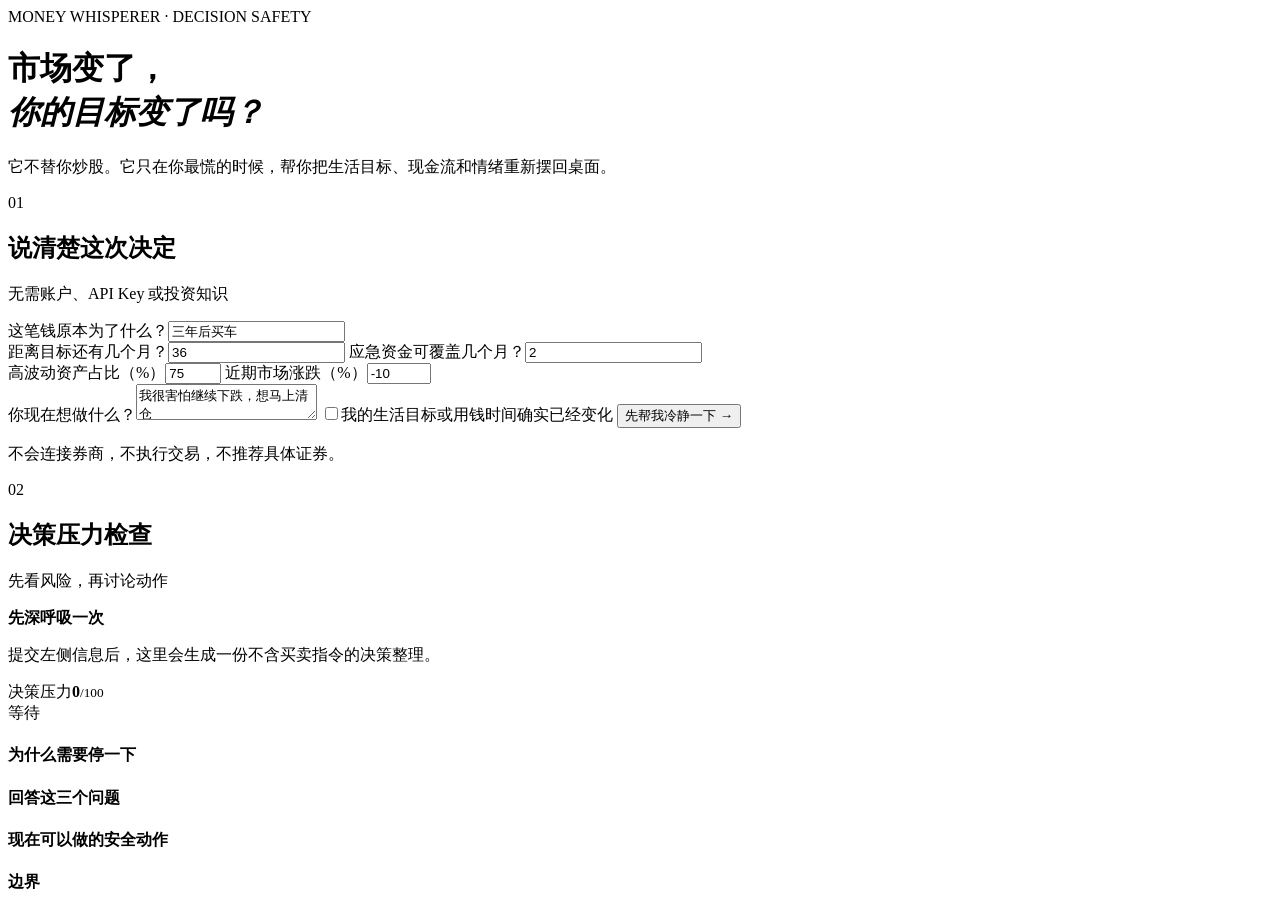
==== static/index.html @ 2cc03061 "launch standalone Money Whisperer" ====
<!doctype html>
<html lang="zh-CN">
  <head>
    <meta charset="UTF-8" />
    <meta name="viewport" content="width=device-width, initial-scale=1.0" />
    <meta name="description" content="市场波动时，先把生活目标和情绪分开。" />
    <title>冷静一下｜理财决策陪伴</title>
    <link rel="stylesheet" href="/styles.css" />
  </head>
  <body>
    <main class="shell">
      <header class="hero">
        <span class="eyebrow">MONEY WHISPERER · DECISION SAFETY</span>
        <h1>市场变了，<br /><em>你的目标变了吗？</em></h1>
        <p>它不替你炒股。它只在你最慌的时候，帮你把生活目标、现金流和情绪重新摆回桌面。</p>
      </header>

      <section class="workspace">
        <form id="assessment-form" class="panel form-panel">
          <div class="panel-heading">
            <span>01</span>
            <div><h2>说清楚这次决定</h2><p>无需账户、API Key 或投资知识</p></div>
          </div>

          <label>这笔钱原本为了什么？<input name="goal" value="三年后买车" required /></label>
          <div class="two">
            <label>距离目标还有几个月？<input name="horizon_months" type="number" min="0" value="36" required /></label>
            <label>应急资金可覆盖几个月？<input name="emergency_months" type="number" min="0" step="0.5" value="2" required /></label>
          </div>
          <div class="two">
            <label>高波动资产占比（%）<input name="risky_asset_pct" type="number" min="0" max="100" value="75" required /></label>
            <label>近期市场涨跌（%）<input name="market_change_pct" type="number" min="-100" max="100" value="-10" required /></label>
          </div>
          <label>你现在想做什么？<textarea name="intended_action" required>我很害怕继续下跌，想马上清仓</textarea></label>
          <label class="check"><input name="goal_changed" type="checkbox" /><span>我的生活目标或用钱时间确实已经变化</span></label>
          <button id="submit-button" type="submit">先帮我冷静一下 <span>→</span></button>
          <p class="fineprint">不会连接券商，不执行交易，不推荐具体证券。</p>
        </form>

        <section class="panel result-panel" aria-live="polite">
          <div class="panel-heading">
            <span>02</span>
            <div><h2>决策压力检查</h2><p>先看风险，再讨论动作</p></div>
          </div>
          <div id="empty-state" class="empty">
            <div class="breath"></div>
            <strong>先深呼吸一次</strong>
            <p>提交左侧信息后，这里会生成一份不含买卖指令的决策整理。</p>
          </div>
          <div id="result" class="result hidden">
            <div class="score-row">
              <div><span>决策压力</span><strong id="score">0</strong><small>/100</small></div>
              <span id="state-badge" class="badge">等待</span>
            </div>
            <h3 id="headline"></h3>
            <div class="section"><h4>为什么需要停一下</h4><div id="signals" class="chips"></div></div>
            <div class="section"><h4>回答这三个问题</h4><ol id="questions"></ol></div>
            <div class="section"><h4>现在可以做的安全动作</h4><ul id="steps"></ul></div>
            <div class="notice"><strong>边界</strong><p id="disclaimer"></p></div>
          </div>
          <p id="error" class="error hidden"></p>
        </section>
      </section>
    </main>
    <script src="/app.js"></script>
  </body>
</html>
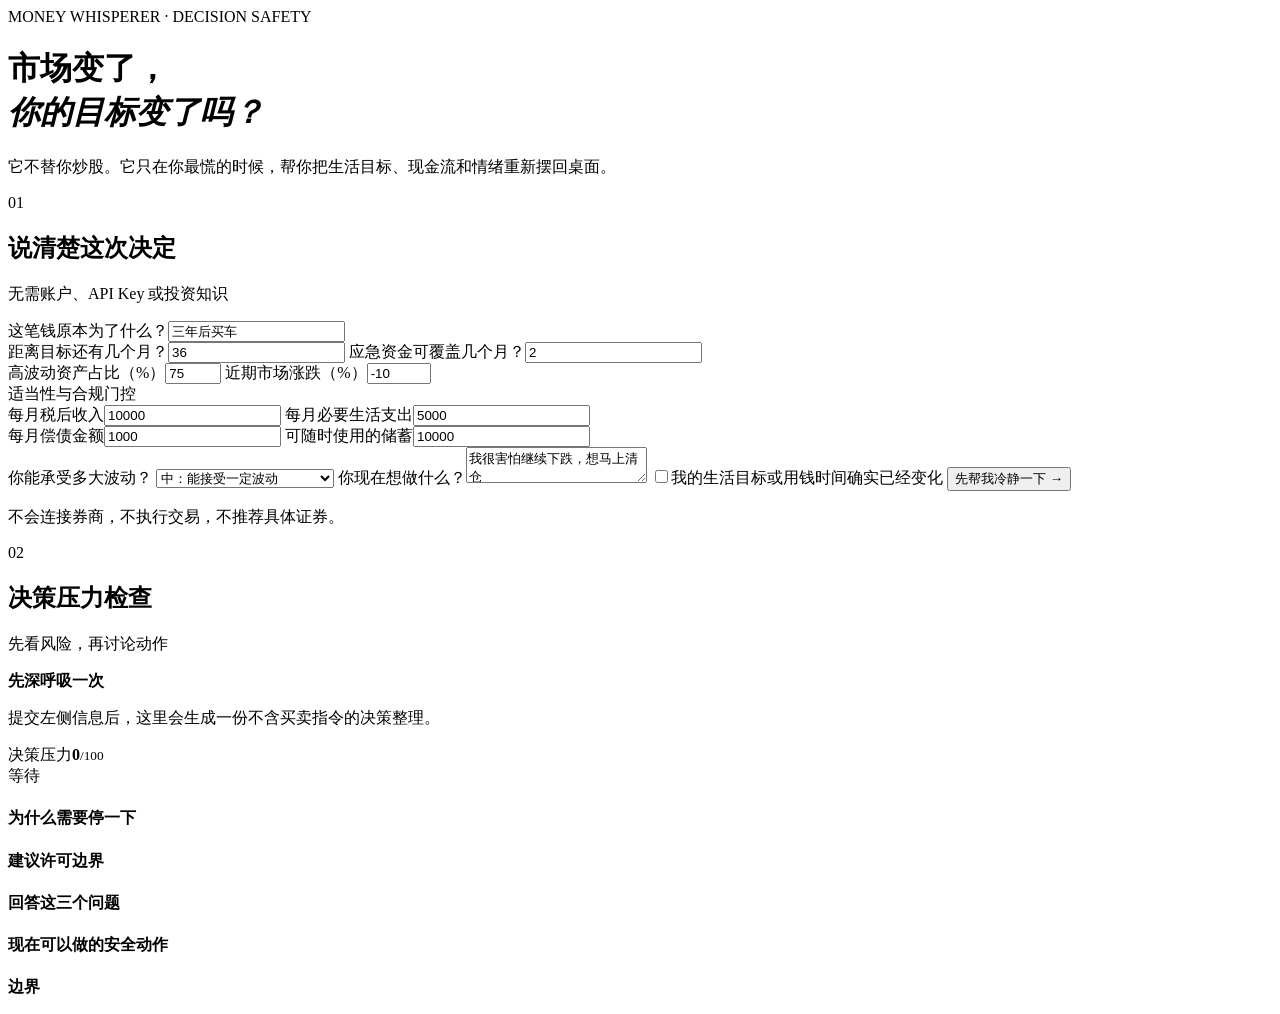
==== commit 9d0fde3f: "add suitability and compliance gate" ====
--- a/static/index.html
+++ b/static/index.html
@@ -31,6 +31,22 @@
             <label>高波动资产占比（%）<input name="risky_asset_pct" type="number" min="0" max="100" value="75" required /></label>
             <label>近期市场涨跌（%）<input name="market_change_pct" type="number" min="-100" max="100" value="-10" required /></label>
           </div>
+          <div class="module-label">适当性与合规门控</div>
+          <div class="two">
+            <label>每月税后收入<input name="monthly_income" type="number" min="0" value="10000" required /></label>
+            <label>每月必要生活支出<input name="monthly_expenses" type="number" min="0" value="5000" required /></label>
+          </div>
+          <div class="two">
+            <label>每月偿债金额<input name="monthly_debt_payment" type="number" min="0" value="1000" required /></label>
+            <label>可随时使用的储蓄<input name="liquid_savings" type="number" min="0" value="10000" required /></label>
+          </div>
+          <label>你能承受多大波动？
+            <select name="risk_tolerance">
+              <option value="low">低：更在意本金稳定</option>
+              <option value="medium" selected>中：能接受一定波动</option>
+              <option value="high">高：理解并能承受较大波动</option>
+            </select>
+          </label>
           <label>你现在想做什么？<textarea name="intended_action" required>我很害怕继续下跌，想马上清仓</textarea></label>
           <label class="check"><input name="goal_changed" type="checkbox" /><span>我的生活目标或用钱时间确实已经变化</span></label>
           <button id="submit-button" type="submit">先帮我冷静一下 <span>→</span></button>
@@ -54,6 +70,12 @@
             </div>
             <h3 id="headline"></h3>
             <div class="section"><h4>为什么需要停一下</h4><div id="signals" class="chips"></div></div>
+            <div class="section gate">
+              <div class="gate-heading"><h4>建议许可边界</h4><span id="gate-status"></span></div>
+              <p id="gate-summary"></p>
+              <div id="gate-metrics" class="metrics"></div>
+              <ul id="gate-reasons"></ul>
+            </div>
             <div class="section"><h4>回答这三个问题</h4><ol id="questions"></ol></div>
             <div class="section"><h4>现在可以做的安全动作</h4><ul id="steps"></ul></div>
             <div class="notice"><strong>边界</strong><p id="disclaimer"></p></div>
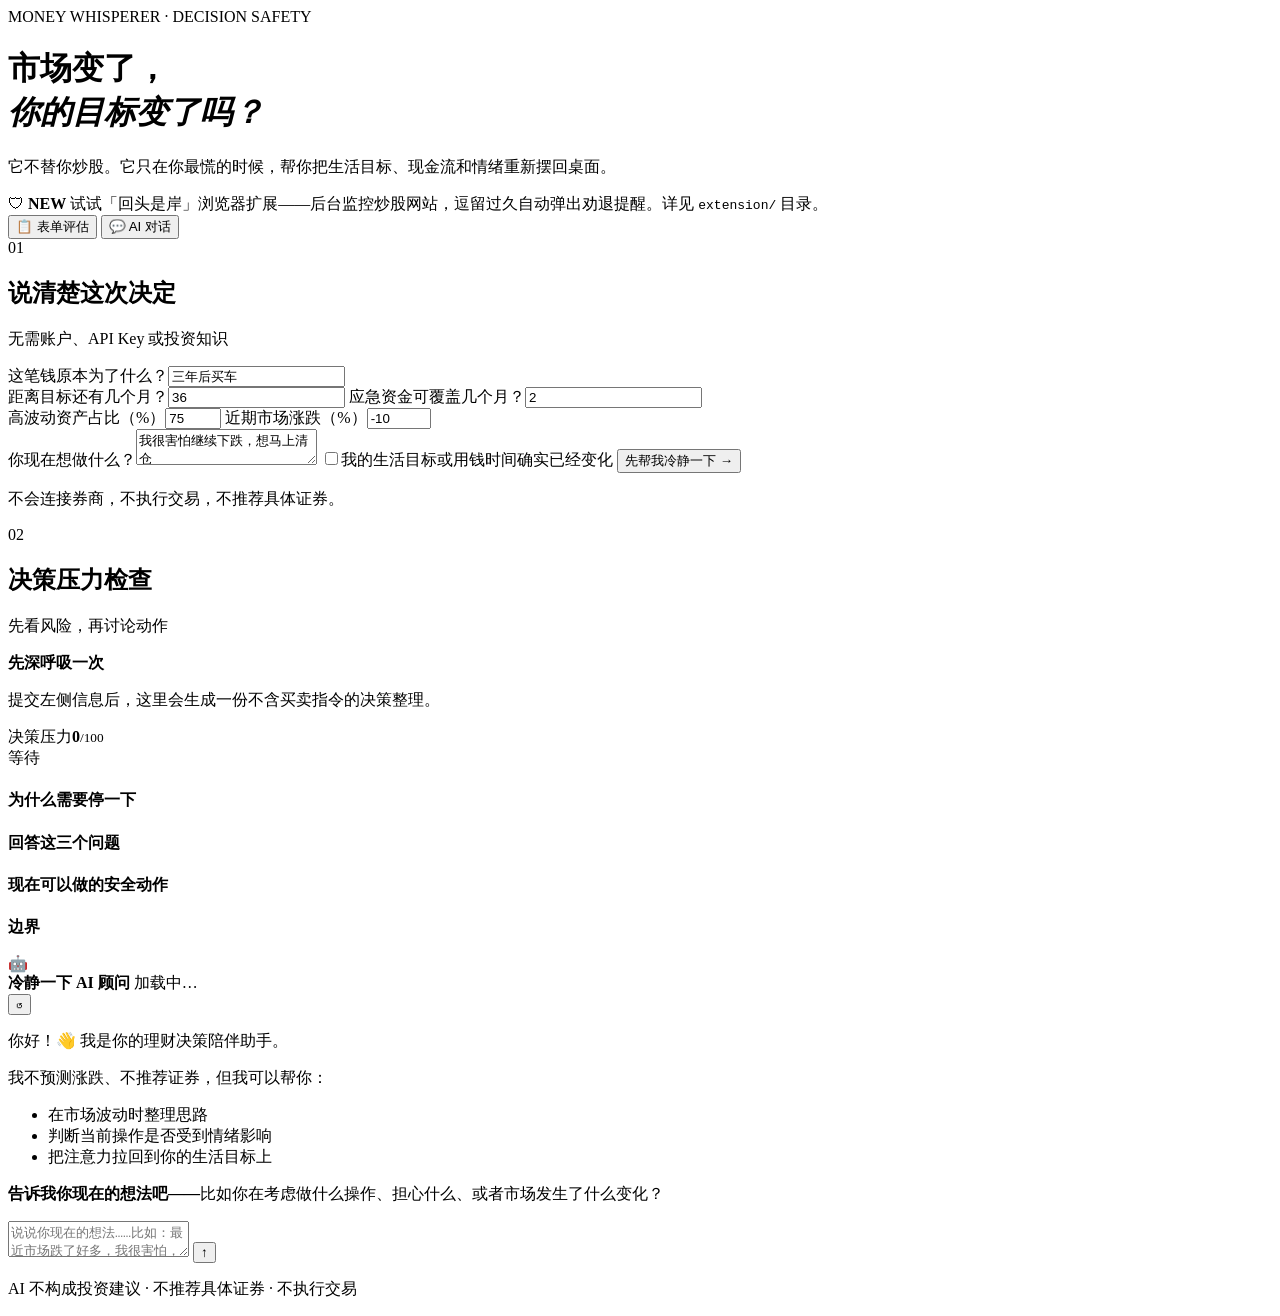
==== commit 2bfdbbf3: "Initial commit: money-whisperer project" ====
--- a/static/index.html
+++ b/static/index.html
@@ -13,9 +13,18 @@
         <span class="eyebrow">MONEY WHISPERER · DECISION SAFETY</span>
         <h1>市场变了，<br /><em>你的目标变了吗？</em></h1>
         <p>它不替你炒股。它只在你最慌的时候，帮你把生活目标、现金流和情绪重新摆回桌面。</p>
+        <div class="extension-teaser">
+          <span>🛡</span>
+          <span><strong>NEW</strong> 试试「回头是岸」浏览器扩展——后台监控炒股网站，逗留过久自动弹出劝退提醒。详见 <code>extension/</code> 目录。</span>
+        </div>
+        <div class="mode-tabs">
+          <button class="mode-tab active" data-mode="form">📋 表单评估</button>
+          <button class="mode-tab" data-mode="chat">💬 AI 对话</button>
+        </div>
       </header>
 
-      <section class="workspace">
+      <!-- ======== 表单模式 ======== -->
+      <section class="workspace" id="form-mode">
         <form id="assessment-form" class="panel form-panel">
           <div class="panel-heading">
             <span>01</span>
@@ -31,22 +40,6 @@
             <label>高波动资产占比（%）<input name="risky_asset_pct" type="number" min="0" max="100" value="75" required /></label>
             <label>近期市场涨跌（%）<input name="market_change_pct" type="number" min="-100" max="100" value="-10" required /></label>
           </div>
-          <div class="module-label">适当性与合规门控</div>
-          <div class="two">
-            <label>每月税后收入<input name="monthly_income" type="number" min="0" value="10000" required /></label>
-            <label>每月必要生活支出<input name="monthly_expenses" type="number" min="0" value="5000" required /></label>
-          </div>
-          <div class="two">
-            <label>每月偿债金额<input name="monthly_debt_payment" type="number" min="0" value="1000" required /></label>
-            <label>可随时使用的储蓄<input name="liquid_savings" type="number" min="0" value="10000" required /></label>
-          </div>
-          <label>你能承受多大波动？
-            <select name="risk_tolerance">
-              <option value="low">低：更在意本金稳定</option>
-              <option value="medium" selected>中：能接受一定波动</option>
-              <option value="high">高：理解并能承受较大波动</option>
-            </select>
-          </label>
           <label>你现在想做什么？<textarea name="intended_action" required>我很害怕继续下跌，想马上清仓</textarea></label>
           <label class="check"><input name="goal_changed" type="checkbox" /><span>我的生活目标或用钱时间确实已经变化</span></label>
           <button id="submit-button" type="submit">先帮我冷静一下 <span>→</span></button>
@@ -70,12 +63,6 @@
             </div>
             <h3 id="headline"></h3>
             <div class="section"><h4>为什么需要停一下</h4><div id="signals" class="chips"></div></div>
-            <div class="section gate">
-              <div class="gate-heading"><h4>建议许可边界</h4><span id="gate-status"></span></div>
-              <p id="gate-summary"></p>
-              <div id="gate-metrics" class="metrics"></div>
-              <ul id="gate-reasons"></ul>
-            </div>
             <div class="section"><h4>回答这三个问题</h4><ol id="questions"></ol></div>
             <div class="section"><h4>现在可以做的安全动作</h4><ul id="steps"></ul></div>
             <div class="notice"><strong>边界</strong><p id="disclaimer"></p></div>
@@ -83,6 +70,53 @@
           <p id="error" class="error hidden"></p>
         </section>
       </section>
+
+      <!-- ======== AI 对话模式 ======== -->
+      <section class="chat-mode hidden" id="chat-mode">
+        <div class="chat-container panel">
+          <div class="chat-header">
+            <div class="chat-header-left">
+              <span class="chat-avatar">🤖</span>
+              <div>
+                <strong>冷静一下 AI 顾问</strong>
+                <span class="chat-provider" id="chat-provider">加载中…</span>
+              </div>
+            </div>
+            <button class="chat-reset-btn" id="chat-reset" title="重新开始对话">↺</button>
+          </div>
+
+          <div class="chat-messages" id="chat-messages">
+            <div class="chat-msg assistant">
+              <div class="chat-bubble">
+                <p>你好！👋 我是你的理财决策陪伴助手。</p>
+                <p>我不预测涨跌、不推荐证券，但我可以帮你：</p>
+                <ul>
+                  <li>在市场波动时整理思路</li>
+                  <li>判断当前操作是否受到情绪影响</li>
+                  <li>把注意力拉回到你的生活目标上</li>
+                </ul>
+                <p><strong>告诉我你现在的想法吧——</strong>比如你在考虑做什么操作、担心什么、或者市场发生了什么变化？</p>
+              </div>
+            </div>
+          </div>
+
+          <div class="chat-input-area">
+            <textarea
+              id="chat-input"
+              class="chat-input"
+              placeholder="说说你现在的想法……比如：最近市场跌了好多，我很害怕，想把基金都卖了……"
+              rows="2"
+            ></textarea>
+            <button class="chat-send-btn" id="chat-send" title="发送">
+              <span>↑</span>
+            </button>
+          </div>
+
+          <p class="chat-fineprint">
+            AI 不构成投资建议 · 不推荐具体证券 · 不执行交易
+          </p>
+        </div>
+      </section>
     </main>
     <script src="/app.js"></script>
   </body>
